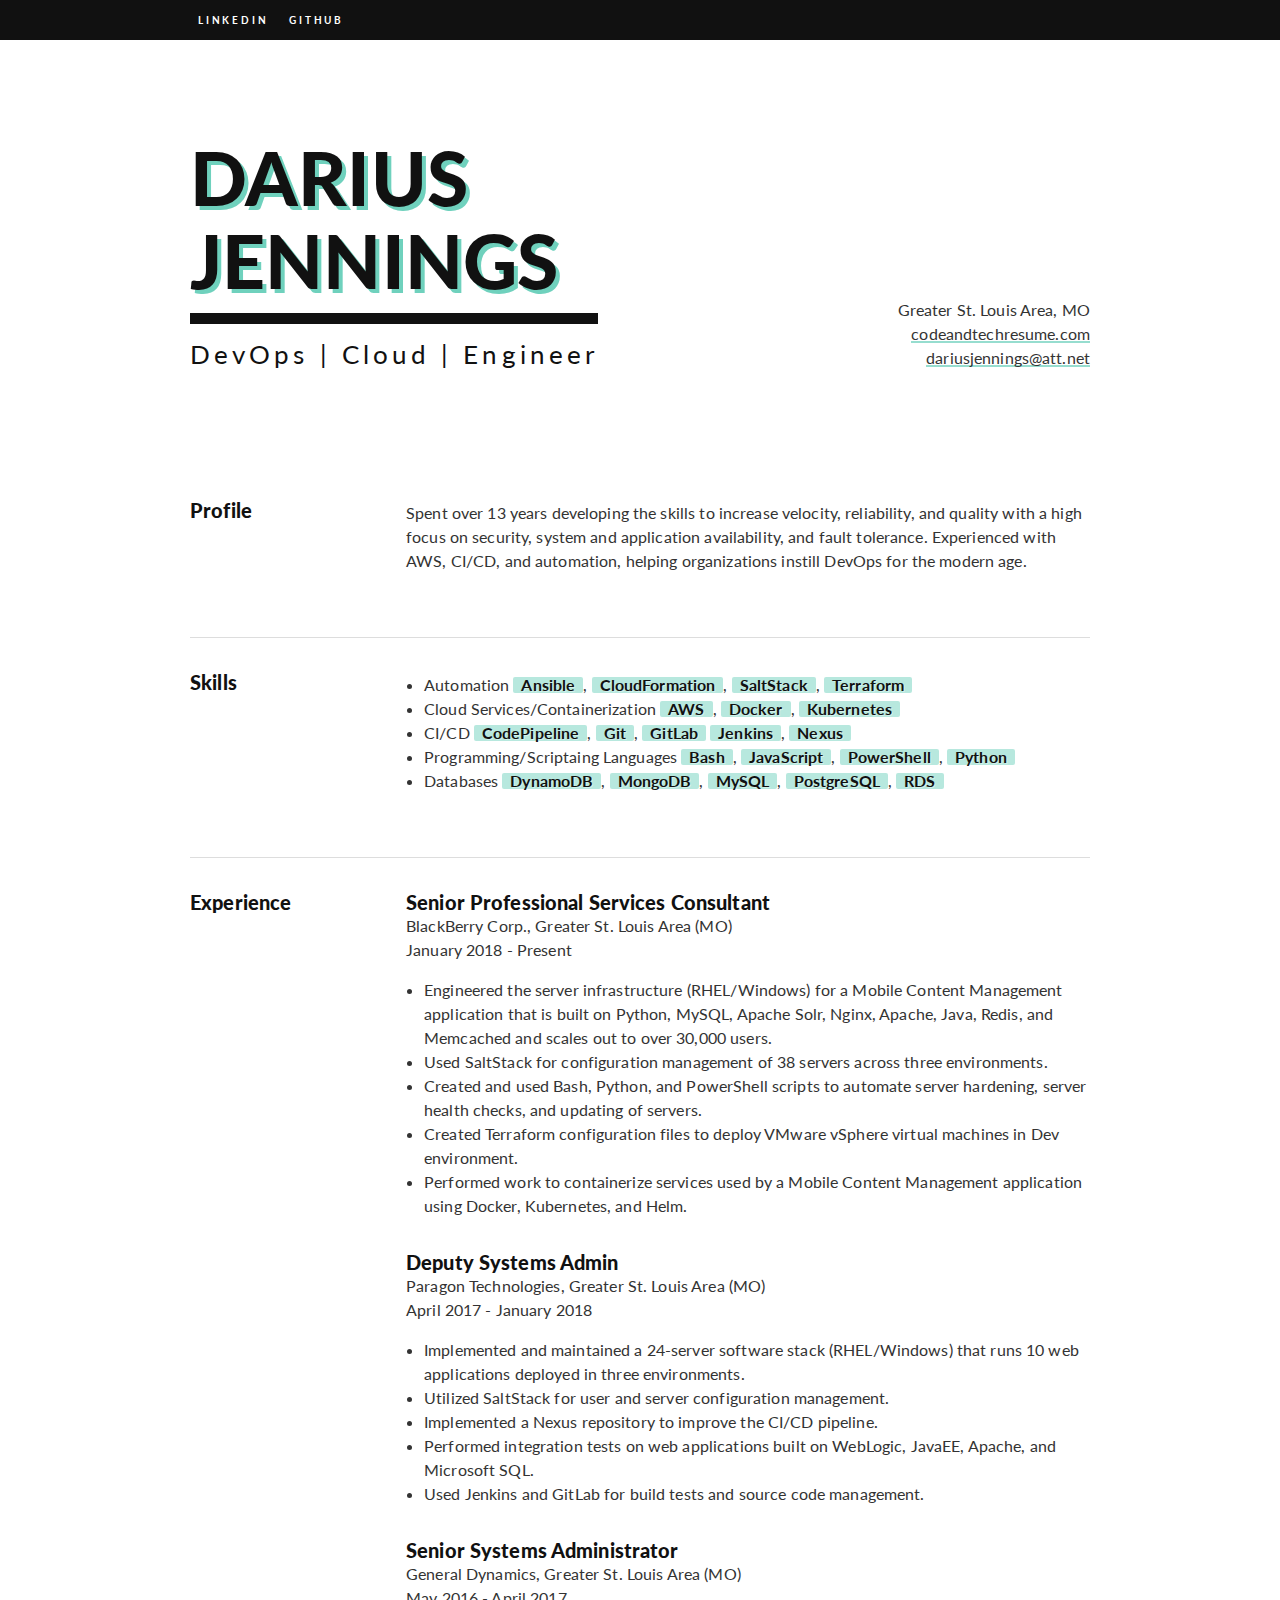
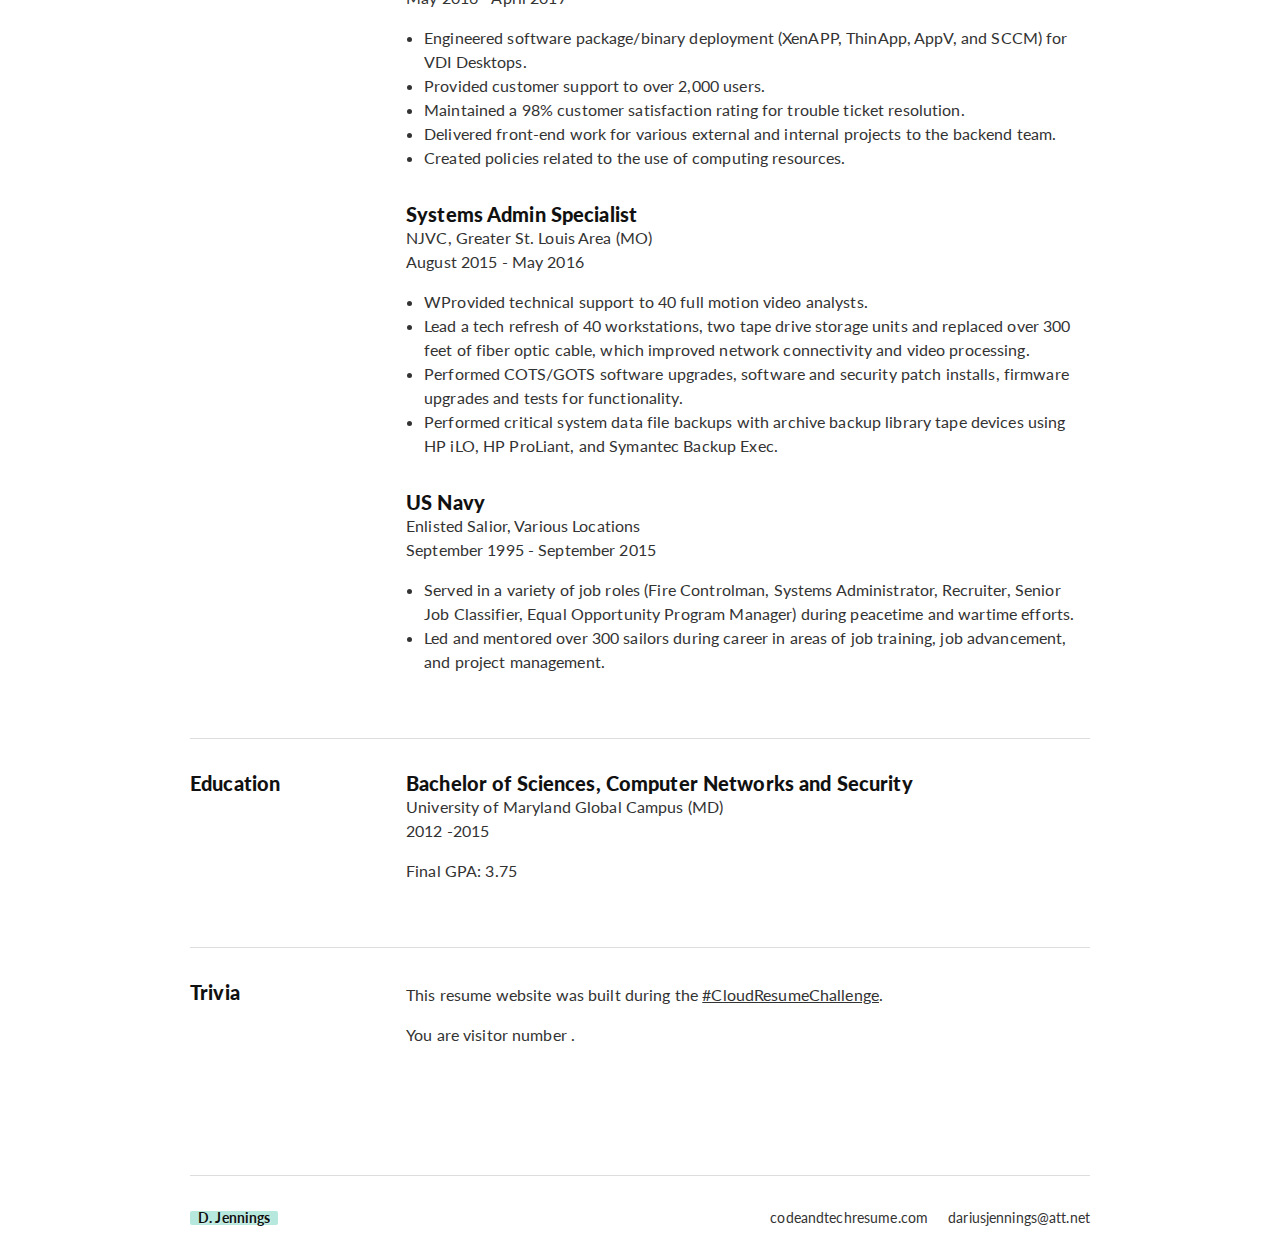
==== src/index.html @ c7059600 "Initial commit" ====
<!doctype html>
<html class="no-js" lang="en">

<head>
    <meta charset="utf-8">
    <meta http-equiv="x-ua-compatible" content="ie=edge">
    <title>Darius Jennings - Résumé</title>
    <meta name="description" content="">
    <meta name="viewport" content="width=device-width, initial-scale=1">
    <style>
        @import url(https://fonts.googleapis.com/css?family=Lato:400,700,900);

        .Navbar ul {
            list-style: none;
            padding-left: 0;
            margin: 0
        }

        html {
            font-size: 62.5%;
            box-sizing: border-box
        }

        *,
        *:before,
        *:after {
            box-sizing: inherit
        }

        body {
            margin: 0;
            background-color: #fff
        }

        img {
            max-width: 100%;
            height: auto
        }

        .u-cf:before,
        .u-cf:after {
            content: " ";
            display: table
        }

        .u-cf:after {
            clear: both
        }

        .u-hug {
            margin-top: 0 !important
        }

        .u-pullRight {
            float: right
        }

        .u-keyline {
            position: relative
        }

        .u-keyline:before {
            content: "";
            position: absolute;
            top: 0;
            left: 0;
            right: 0;
            border-top: 1px solid #ddd
        }

        .u-link {
            text-decoration: none;
            position: relative;
            display: inline-block
        }

        .u-link:before {
            content: "";
            position: absolute;
            z-index: -1;
            bottom: .2em;
            width: 100%;
            height: 2px;
            background-color: #96ddcf
        }

        .u-link:visited:before {
            background-color: #ddd
        }

        .u-link:hover:before {
            background-color: #fa8072
        }

        .u-shadow {
            text-shadow: 4px 4px 0 #6fd1bd;
            transition: text-shadow .2s ease-in-out
        }

        a:hover .u-shadow {
            text-shadow: -4px -4px 0 salmon
        }

        @media (max-width:767px) {
            .u-hidden\@sm-down {
                display: none !important
            }
        }

        @media (max-width:543px) {
            .u-hidden\@xs-down {
                display: none !important
            }
        }

        body {
            color: #333;
            font-size: 1.6rem;
            font-family: Lato, Helvetica, Arial, sans-serif;
            font-weight: normal;
            line-height: 1.5;
            letter-spacing: .008em;
            -webkit-font-smoothing: antialiased;
            -moz-osx-font-smoothing: grayscale
        }

        h1,
        h2,
        h3,
        h4,
        h5,
        h6 {
            color: #111;
            line-height: 1.2;
            font-weight: 900
        }

        h1,
        h2,
        h3,
        h4,
        h5,
        h6,
        ul,
        p {
            margin-top: 1.6rem;
            margin-bottom: 0
        }

        h3,
        .h3 {
            font-size: 2rem;
            margin-top: 3.2rem
        }

        a {
            color: #333
        }

        ul {
            padding-left: 1.8rem
        }

        .Title {
            font-size: 50px;
            font-size: 8vw;
            font-family: Lato, 'Open Sans', Helvetica, Arial;
            font-weight: 900;
            line-height: 1.1;
            margin-top: 0;
            margin-bottom: 0;
            text-transform: uppercase;
            display: inline-block
        }

        @media (max-width:525px) {
            .Title {
                font-size: 42px
            }
        }

        @media (min-width:937.5px) {
            .Title {
                font-size: 75px
            }
        }

        .Title-sub {
            font-size: .34em;
            letter-spacing: .16em;
            font-weight: 400;
            text-transform: none;
            display: block;
            margin-top: 1.2rem;
            padding-top: 1.6rem;
            border-top: .45em solid
        }

        .l-Wrapper {
            width: 80%;
            max-width: 90rem;
            margin-left: auto;
            margin-right: auto
        }

        @media (max-width:767px) {
            .l-Wrapper--reset\@sm-down {
                width: 100%
            }
        }

        .l-Header {
            margin-top: 6.4rem;
            margin-bottom: 3.2rem
        }

        .l-Header-col {
            margin-top: 3.2rem;
            margin-bottom: 3.2rem
        }

        @media (min-width:544px) {
            .l-Header {
                display: flex;
                justify-content: space-between;
                align-items: flex-end
            }

            .l-Header-col:last-child:not(:first-child) {
                text-align: right
            }
        }

        .l-Section {
            margin-top: 6.4rem
        }

        .l-Section+.l-Section {
            position: relative;
            border-top: 1px solid #ddd
        }

        .l-Section+.l-Section:before {
            content: "";
            font-size: 50px;
            font-size: 8vw;
            position: absolute;
            top: -.1rem;
            border-top: .153em solid;
            width: 4rem
        }

        @media (max-width:525px) {
            .l-Section+.l-Section:before {
                font-size: 42px
            }
        }

        @media (min-width:937.5px) {
            .l-Section+.l-Section:before {
                font-size: 75px
            }
        }

        .l-Section-title,
        .l-Section-content {
            margin-top: 3.2rem
        }

        .l-Section-content>:first-child,
        .l-Section-content>:first-child>h3 {
            margin-top: 0
        }

        .l-Section-content>p:first-child,
        .l-Section-content>ul:first-child {
            margin-top: .3rem
        }

        .l-Section-group {
            display: inline
        }

        @media (min-width:768px) {
            .l-Section {
                display: flex
            }

            .l-Section:before {
                display: none
            }

            .l-Section-title {
                flex: 0 0 24%
            }
        }

        .l-Footer {
            font-size: 1.4rem;
            display: flex;
            flex-wrap: wrap;
            justify-content: space-between;
            margin: 12.8rem -.8rem 3.2rem;
            padding-top: 3.2rem
        }

        .l-Footer a {
            text-decoration: none;
            display: inline-block
        }

        .l-Footer a:not(:last-child) {
            margin-right: 1.6rem
        }

        .l-Footer a:hover {
            color: #111
        }

        .l-Footer-col {
            padding-left: .8rem;
            padding-right: .8rem
        }

        .Navbar {
            color: #fff;
            font-size: 1rem;
            font-weight: bold;
            line-height: 4rem;
            letter-spacing: .28rem;
            text-transform: uppercase;
            width: 100%;
            background-color: #111
        }

        .Navbar a:not(.Navbar-toggle) {
            color: inherit;
            text-decoration: none
        }

        .Navbar li {
            display: inline-block
        }

        .Navbar a {
            display: block;
            padding: 0 .8rem
        }

        a.Navbar-btn {
            padding-left: 2rem;
            padding-right: 2rem;
            background: #6fd1bd
        }

        a.Navbar-btn:hover {
            background: #fa8072
        }

        @media (max-width:767px) {
            .Navbar {
                text-align: right
            }

            .Navbar ul:not(:first-child) {
                display: inline-block;
                padding-right: 1.6rem !important
            }
        }

        .Tag {
            color: #111;
            text-shadow: 1px 1px 0 rgba(255, 255, 255, .4);
            font-weight: 700;
            line-height: 1;
            position: relative;
            display: inline-block;
            padding-left: .8rem;
            padding-right: .8rem
        }

        .Tag:before {
            content: "";
            position: absolute;
            z-index: -1;
            top: 0;
            left: 0;
            right: 0;
            height: 1em;
            bottom: 0;
            margin: auto;
            border-radius: .2rem;
            background-color: rgba(111, 209, 189, .5);
            transition: all .8s .4s ease-in-out
        }

        .Tag:hover:before {
            transform: scale(1.05, 2.4);
            background-color: #6fd1bd;
            transition-delay: 0s;
            transition-duration: .2s
        }

        @media print {
            html {
                font-size: 50%
            }

            .l-Wrapper {
                width: 100%;
                max-width: none
            }

            .Navbar,
            .u-hidden\@print {
                display: none
            }

            .l-Header,
            .l-Header-col {
                margin-top: 0
            }

            .l-Footer,
            .l-Section {
                margin-top: 3.2rem
            }

            h3,
            .h3,
            .l-Section-title,
            .l-Section-content {
                margin-top: 1.8rem
            }

            .Title {
                font-size: 4.5rem
            }

            .l-Header {
                display: flex;
                justify-content: space-between;
                align-items: flex-end
            }

            .l-Header-col:last-child:not(:first-child) {
                text-align: right
            }

            .l-Section {
                position: relative;
                padding-top: 5px;
                border-top: 1px solid #ddd
            }

            .l-Section:before {
                display: none
            }

            .l-Section:after {
                content: "";
                position: absolute;
                top: -1px;
                left: 0;
                border-top: 5px solid;
                width: 4rem
            }

            .l-Section-group {
                display: block;
                page-break-inside: avoid
            }

            .Tag {
                font-weight: 900;
                display: inline;
                padding-left: 0;
                padding-right: 0
            }

            *,
            *:before,
            *:after,
            p:first-letter,
            div:first-letter,
            blockquote:first-letter,
            li:first-letter,
            p:first-line,
            div:first-line,
            blockquote:first-line,
            li:first-line {
                background: transparent !important;
                color: #000 !important;
                box-shadow: none !important;
                text-shadow: none !important
            }

            a,
            a:visited {
                text-decoration: underline
            }

            p,
            h2,
            h3,
            li {
                orphans: 3;
                widows: 3
            }

            h2,
            h3 {
                page-break-after: avoid
            }
            
        }

        @page {
            margin: 2.2cm 2.2cm 1.8cm
        }
    </style>
</head>

<body>

    <nav class="Navbar">
        <div class="l-Wrapper l-Wrapper--reset@sm-down">
            <ul class="u-pullRight u-hidden@xs-down">
            </ul>
            <ul>
                <li>
                    <a href="https://www.linkedin.com/in/dariusjennings/">LinkedIn</a>
                </li>
                <li>
                    <a href="https://github.com/DariusJennings">GitHub</a>
                </li>
            </ul>
        </div>
    </nav>

    <article class="l-Wrapper">

        <div class="l-Header">
            <div class="l-Header-col">
                <a href="http://codeandtechresume.com">
                    <h1 class="Title">
                        <span class="u-shadow">
                            Darius 
                            <br> Jennings
                        </span>
                        <span class="Title-sub">DevOps | Cloud | Engineer</span>
                    </h1>
                </a>
            </div>
            <div class="l-Header-col Contact">
                <div>Greater St. Louis Area, MO</div>
                <div>
                    <a class="u-link" href="https://codeandtechresume.com/">codeandtechresume.com</a>
                </div>
                <div>
                    <a class="u-link" href="mailto:dariusjennings@att.net">dariusjennings@att.net</a>
                </div>
            </div>
        </div>

        <section class="l-Section">
            <h2 class="l-Section-title h3 u-hidden@sm-down">Profile</h2>
            <div class="l-Section-content">
                <p>Spent over 13 years developing the skills to increase velocity, reliability, and quality 
                   with a high focus on security, system and application availability, and fault tolerance. 
                   Experienced with AWS, CI/CD, and automation, helping organizations instill DevOps for the modern age.</p>
            </div>
        </section>

        <section class="l-Section">
            <h2 class="l-Section-title h3">Skills</h2>
            <div class="l-Section-content">
                <ul>
                    <li>Automation
                        <strong class="Tag">Ansible</strong>,
                        <strong class="Tag">CloudFormation</strong>,
                        <strong class="Tag">SaltStack</strong>,
                        <strong class="Tag">Terraform</strong>
                      
                    </li>
                    <li>Cloud Services/Containerization
                        <strong class="Tag">AWS</strong>,
                        <strong class="Tag">Docker</strong>,
                        <strong class="Tag">Kubernetes</strong>
                    </li>
                    <li>CI/CD 
                        <strong class="Tag">CodePipeline</strong>,
                        <strong class="Tag">Git</strong>,
                        <strong class="Tag">GitLab</strong>
                        <strong class="Tag">Jenkins</strong>,
                        <strong class="Tag">Nexus</strong>
                    </li>
                    <li>Programming/Scriptaing Languages
                        <strong class="Tag">Bash</strong>, 
                        <strong class="Tag">JavaScript</strong>, 
                        <strong class="Tag">PowerShell</strong>,
                        <strong class="Tag">Python</strong>
                    </li>
                    <li>Databases
                        <strong class="Tag">DynamoDB</strong>,
                        <strong class="Tag">MongoDB</strong>,
                        <strong class="Tag">MySQL</strong>,
                        <strong class="Tag">PostgreSQL</strong>,
                        <strong class="Tag">RDS</strong>
                    </li>
                </ul>
            </div>
        </section>

        <section class="l-Section">
            <h2 class="l-Section-title h3">Experience</h2>
            <div class="l-Section-content">
                <div class="l-Section-group">
                    <h3>Senior Professional Services Consultant</h3>
                    <a>BlackBerry Corp., Greater St. Louis Area</a> (MO)
                    <br> January 2018 - Present
                    <ul>
                        <li>Engineered the server infrastructure (RHEL/Windows) for a Mobile Content Management 
                            application that is built on Python, MySQL, Apache Solr, Nginx, Apache, Java, Redis, and 
                            Memcached and scales out to over 30,000 users.</li>
                        <li>Used SaltStack for configuration management of 38 servers across three environments.</li>
                        <li>Created and used Bash, Python, and PowerShell scripts to automate server hardening, server 
                            health checks, and updating of servers.</li>
                        <li>Created Terraform configuration files to deploy VMware vSphere virtual machines in Dev environment.</li>
                        <li>Performed work to containerize services used by a Mobile Content Management application 
                            using Docker, Kubernetes, and Helm.</li>
                    </ul>
                </div>

                <div class="l-Section-group">
                    <h3>Deputy Systems Admin</h3>
                    <a>Paragon Technologies, Greater St. Louis Area</a> (MO)
                    <br> April 2017 - January 2018
                    <ul>
                        <li>Implemented and maintained a 24-server software stack (RHEL/Windows) that runs 10 web 
                            applications deployed in three environments.</li>
                        <li>Utilized SaltStack for user and server configuration management.</li>
                        <li>Implemented a Nexus repository to improve the CI/CD pipeline.</li>
                        <li>Performed integration tests on web applications built on WebLogic, JavaEE, Apache, and Microsoft SQL.</li>
                        <li>Used Jenkins and GitLab for build tests and source code management.</li>
                    </ul>
                </div>

                <div class="l-Section-group">
                    <h3>Senior Systems Administrator</h3>
                    <a>General Dynamics, Greater St. Louis Area</a> (MO)
                    <br> May 2016 - April 2017
                    <ul>
                        <li>Engineered software package/binary deployment (XenAPP, ThinApp, AppV, and SCCM) for 
                            VDI Desktops.</li>
                        <li>Provided customer support to over 2,000 users.</li>
                        <li>Maintained a 98% customer satisfaction rating for trouble ticket resolution.</li>
                        <li>Delivered front-end work for various external and internal projects to the backend team.</li>
                        <li>Created policies related to the use of computing resources.</li>
                    </ul>
                </div>

                <div class="l-Section-group">
                    <h3>Systems Admin Specialist</h3>
                    <a>NJVC, Greater St. Louis Area</a> (MO)
                    <br> August 2015 - May 2016
                    <ul>
                        <li>WProvided technical support to 40 full motion video analysts.</li>
                        <li>Lead a tech refresh of 40 workstations, two tape drive storage units and replaced over 300
                            feet of fiber optic cable, which improved network connectivity and video processing.</li>
                        <li>Performed COTS/GOTS software upgrades, software and security patch installs, firmware 
                            upgrades and tests for functionality.</li>
                        <li>Performed critical system data file backups with archive backup library tape devices using 
                            HP iLO, HP ProLiant, and Symantec Backup Exec.</li>
                    </ul>
                </div>

                <div class="l-Section-group">
                    <h3>US Navy</h3>
                    <a>Enlisted Salior, Various Locations</a>
                    <br> September 1995 - September 2015
                    <ul>
                        <li>Served in a variety of job roles (Fire Controlman, Systems Administrator, Recruiter, Senior Job 
                            Classifier, Equal Opportunity Program Manager) during peacetime and wartime efforts.</li>
                        <li>Led and mentored over 300 sailors during career in areas of job training, job advancement, and 
                            project management.</li>
                    </ul>
                </div>
            </div>
        </section>

        <section class="l-Section">
            <h2 class="l-Section-title h3">Education</h2>
            <div class="l-Section-content">
                <h3>Bachelor of Sciences, Computer Networks and Security</h3>
                <a>University of Maryland Global Campus</a> (MD)
                <br> 2012 -2015
                <p>Final GPA: 3.75</p>
            </div>
        </section>

        <section class="l-Section">
            <h2 class="l-Section-title h3">Trivia</h2>
            <div class="l-Section-content">
                <p>This resume website was built during the <a href="https://dev.to/forrestbrazeal/the-cloud-resume-challenge-503g">#CloudResumeChallenge</a>.</p>
                <!-- <p>Here is a <a href="https://dev.to/ndrestone/the-cloud-resume-challenge-a-case-for-the-aws-cdk-147c">blog post</a> about it.</p> -->
                <p>You are visitor number <a id="count"></a>.</p>
            </div>
        </section>

    </article>

    <div class="l-Wrapper u-keyline">
        <div class="l-Footer">
            <div class="l-Footer-col">
                <strong class="Tag">D. Jennings</strong>
            </div>
            <div class="l-Footer-col Contact">
                <a href="https://codeandtechresume.com">codeandtechresume.com</a>
                <a href="mailto:dariusjennings@.att.net">dariusjennings@att.net</a>
            </div>
        </div>
    </div>
    
    <script src="page_counter.js"></script>

</body>

</html>
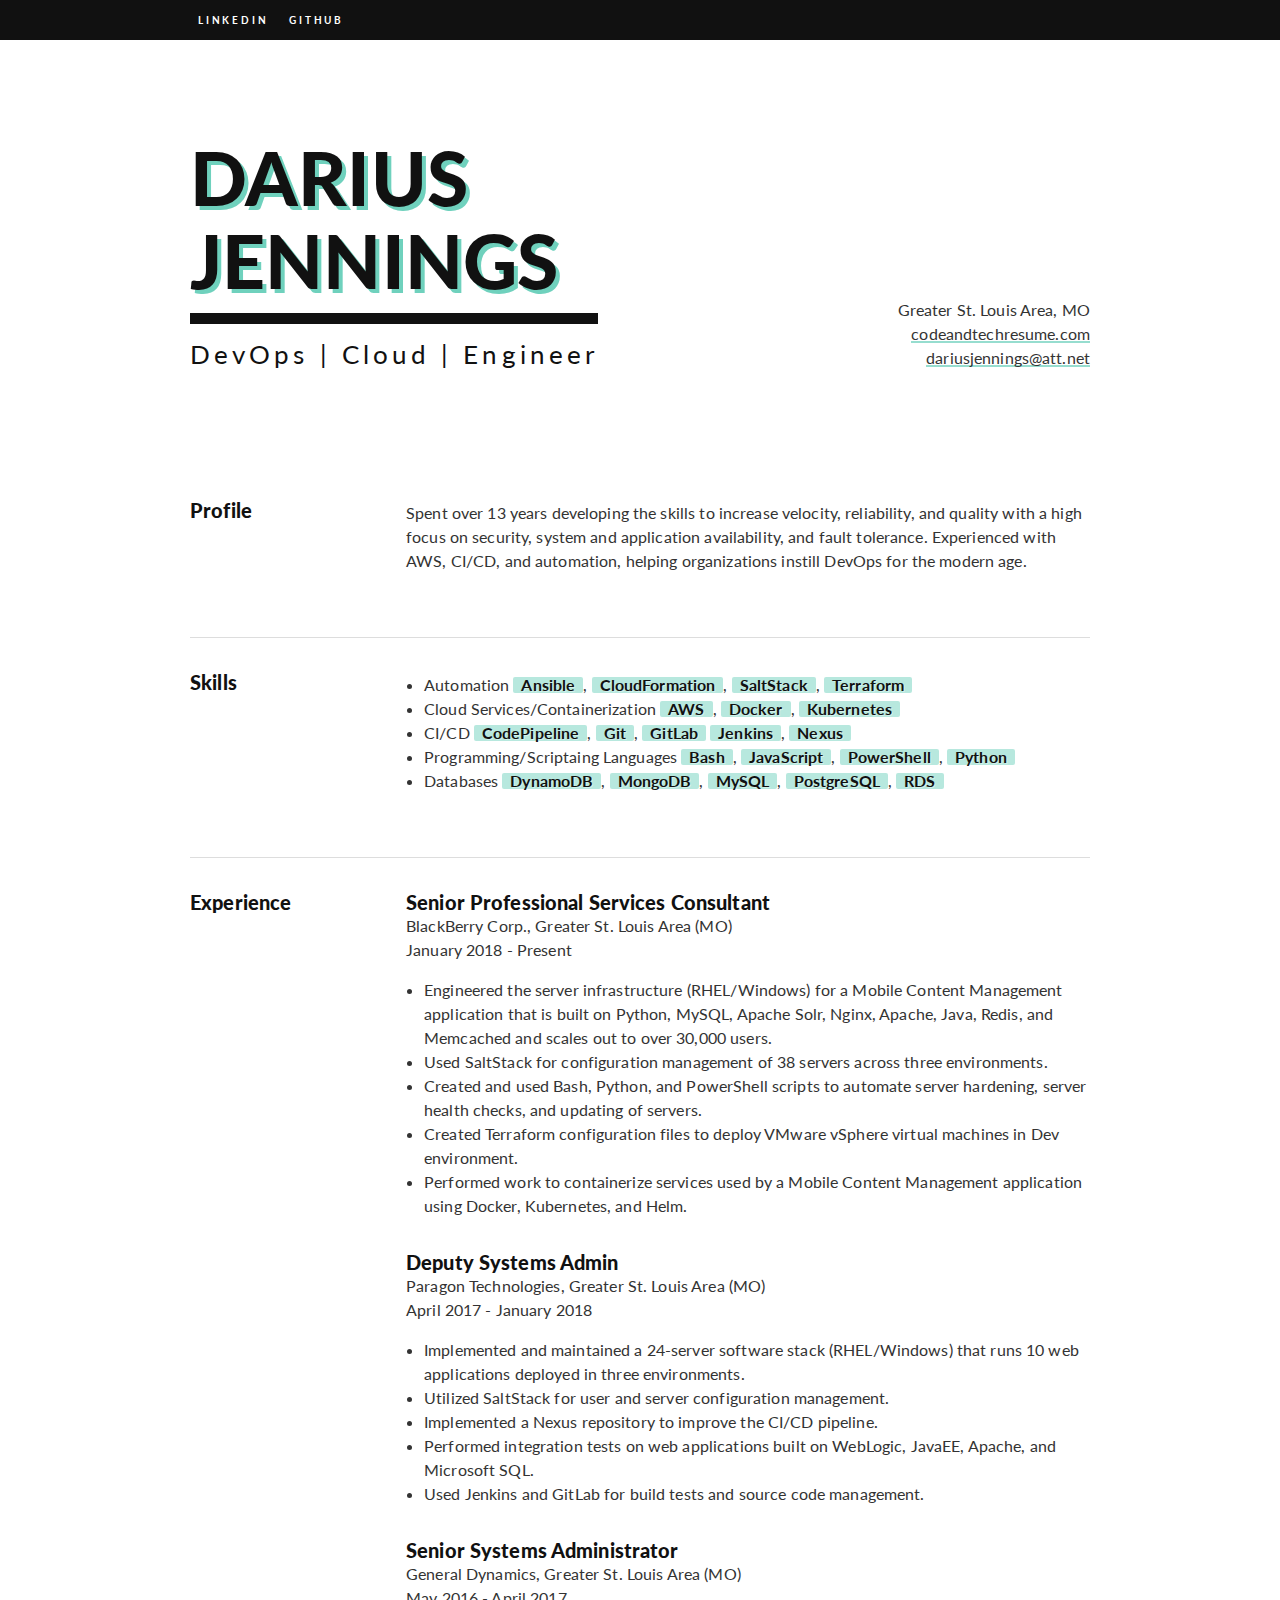
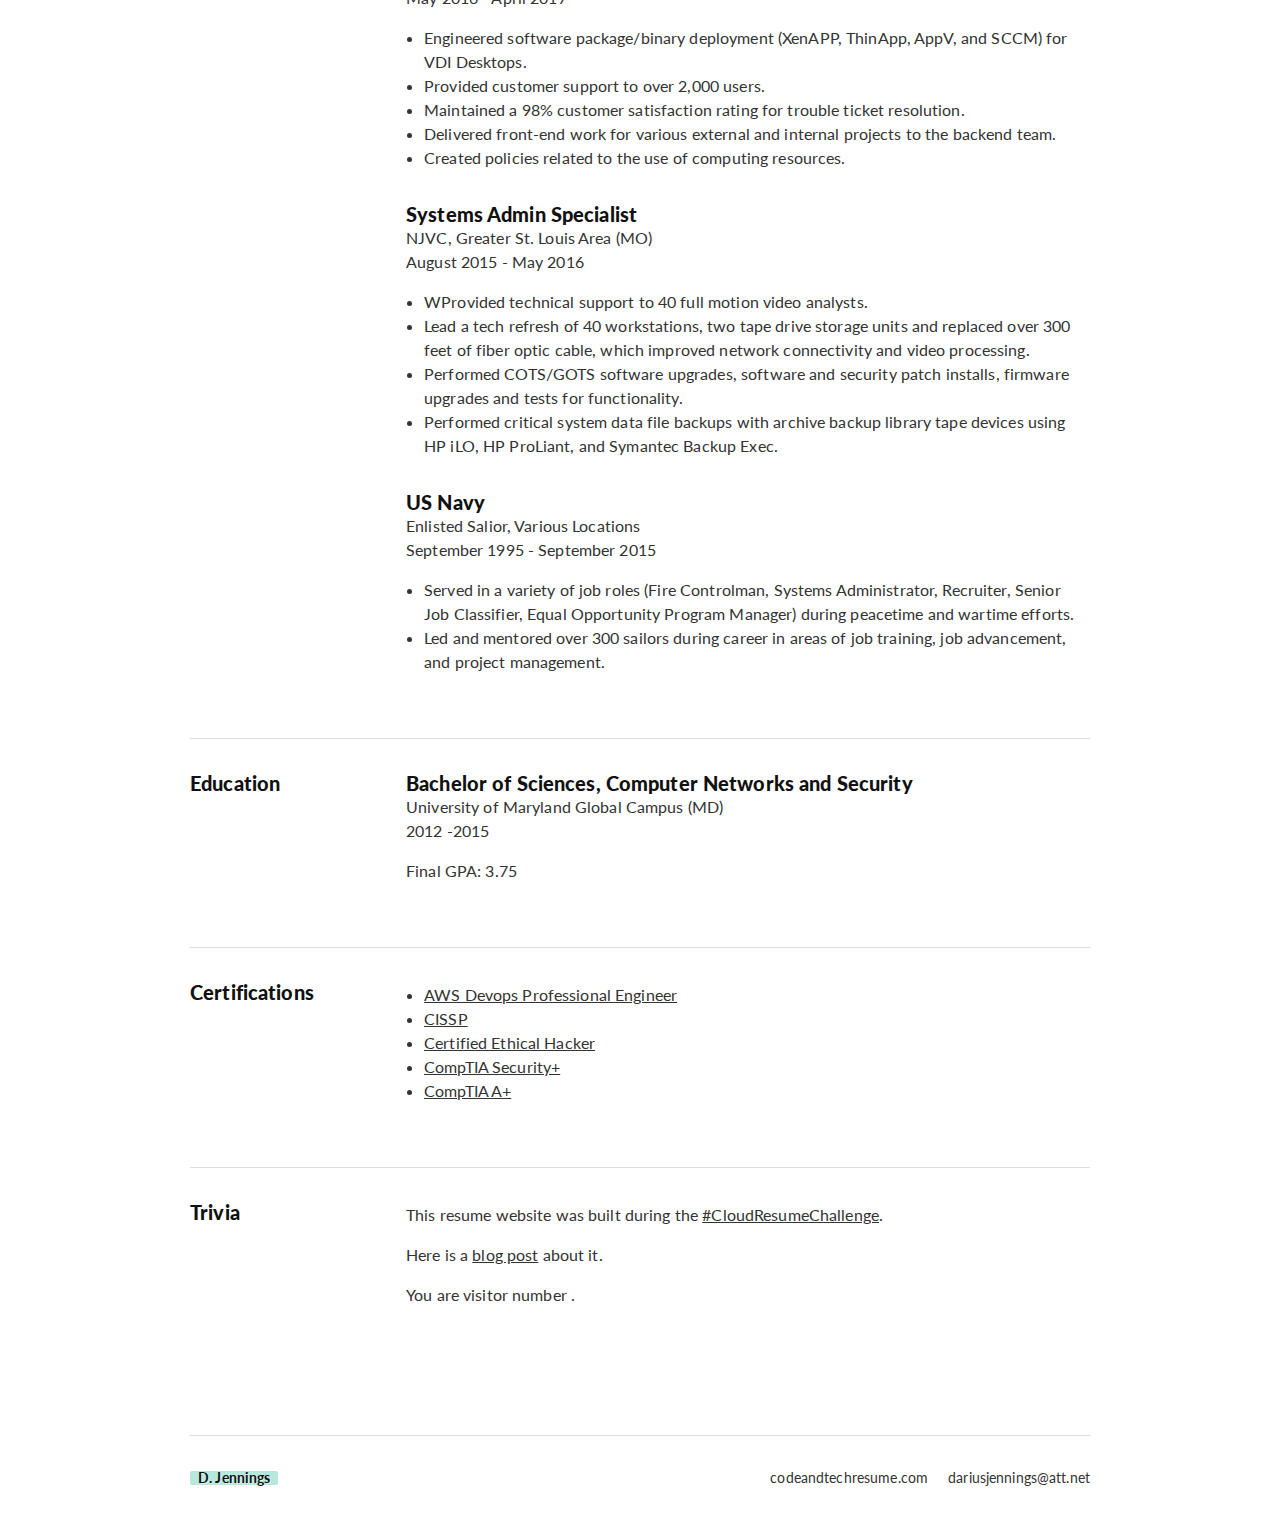
==== commit 7fe35b35: "updated index.html" ====
--- a/src/index.html
+++ b/src/index.html
@@ -700,10 +700,25 @@
         </section>
 
         <section class="l-Section">
+            <h2 class="l-Section-title h3">Certifications</h2>
+            <div class="l-Section-content">
+                <ul>
+                    <li><a href="https://www.youracclaim.com/badges/5cd5fd33-b843-4a38-aaf7-f9cfd1299194/public_url">AWS Devops Professional Engineer</a></li>
+                    <li><a href="https://www.youracclaim.com/badges/21debee7-88a5-42c3-8f2a-27c62d5a4490/public_url">CISSP</a></li>
+                    <li><a href="https://aspen.eccouncil.org/VerifyBadge?">Certified Ethical Hacker</a></li>
+                    <li><a href="https://www.youracclaim.com/badges/627b6ced-b56d-441f-bb2e-456a8c133f02/public_url">CompTIA Security+</a></li>
+                    <li><a href="https://www.youracclaim.com/badges/c1e58470-3eec-4bae-8d73-bbe3e051280a/public_url">CompTIA A+</a></li>
+                </ul>
+                <div data-iframe-width="150" data-iframe-height="270" data-share-badge-id="5cd5fd33-b843-4a38-aaf7-f9cfd1299194" data-share-badge-host="https://www.youracclaim.com"></div>
+                    <script type="text/javascript" async src="//cdn.youracclaim.com/assets/utilities/embed.js"></script>    
+            </div>
+        </section>
+
+        <section class="l-Section">
             <h2 class="l-Section-title h3">Trivia</h2>
             <div class="l-Section-content">
                 <p>This resume website was built during the <a href="https://dev.to/forrestbrazeal/the-cloud-resume-challenge-503g">#CloudResumeChallenge</a>.</p>
-                <!-- <p>Here is a <a href="https://dev.to/ndrestone/the-cloud-resume-challenge-a-case-for-the-aws-cdk-147c">blog post</a> about it.</p> -->
+                <p>Here is a <a href="https://dev.to/dariusjennings/how-to-power-your-resume-using-aws-17j1">blog post</a> about it.</p>
                 <p>You are visitor number <a id="count"></a>.</p>
             </div>
         </section>
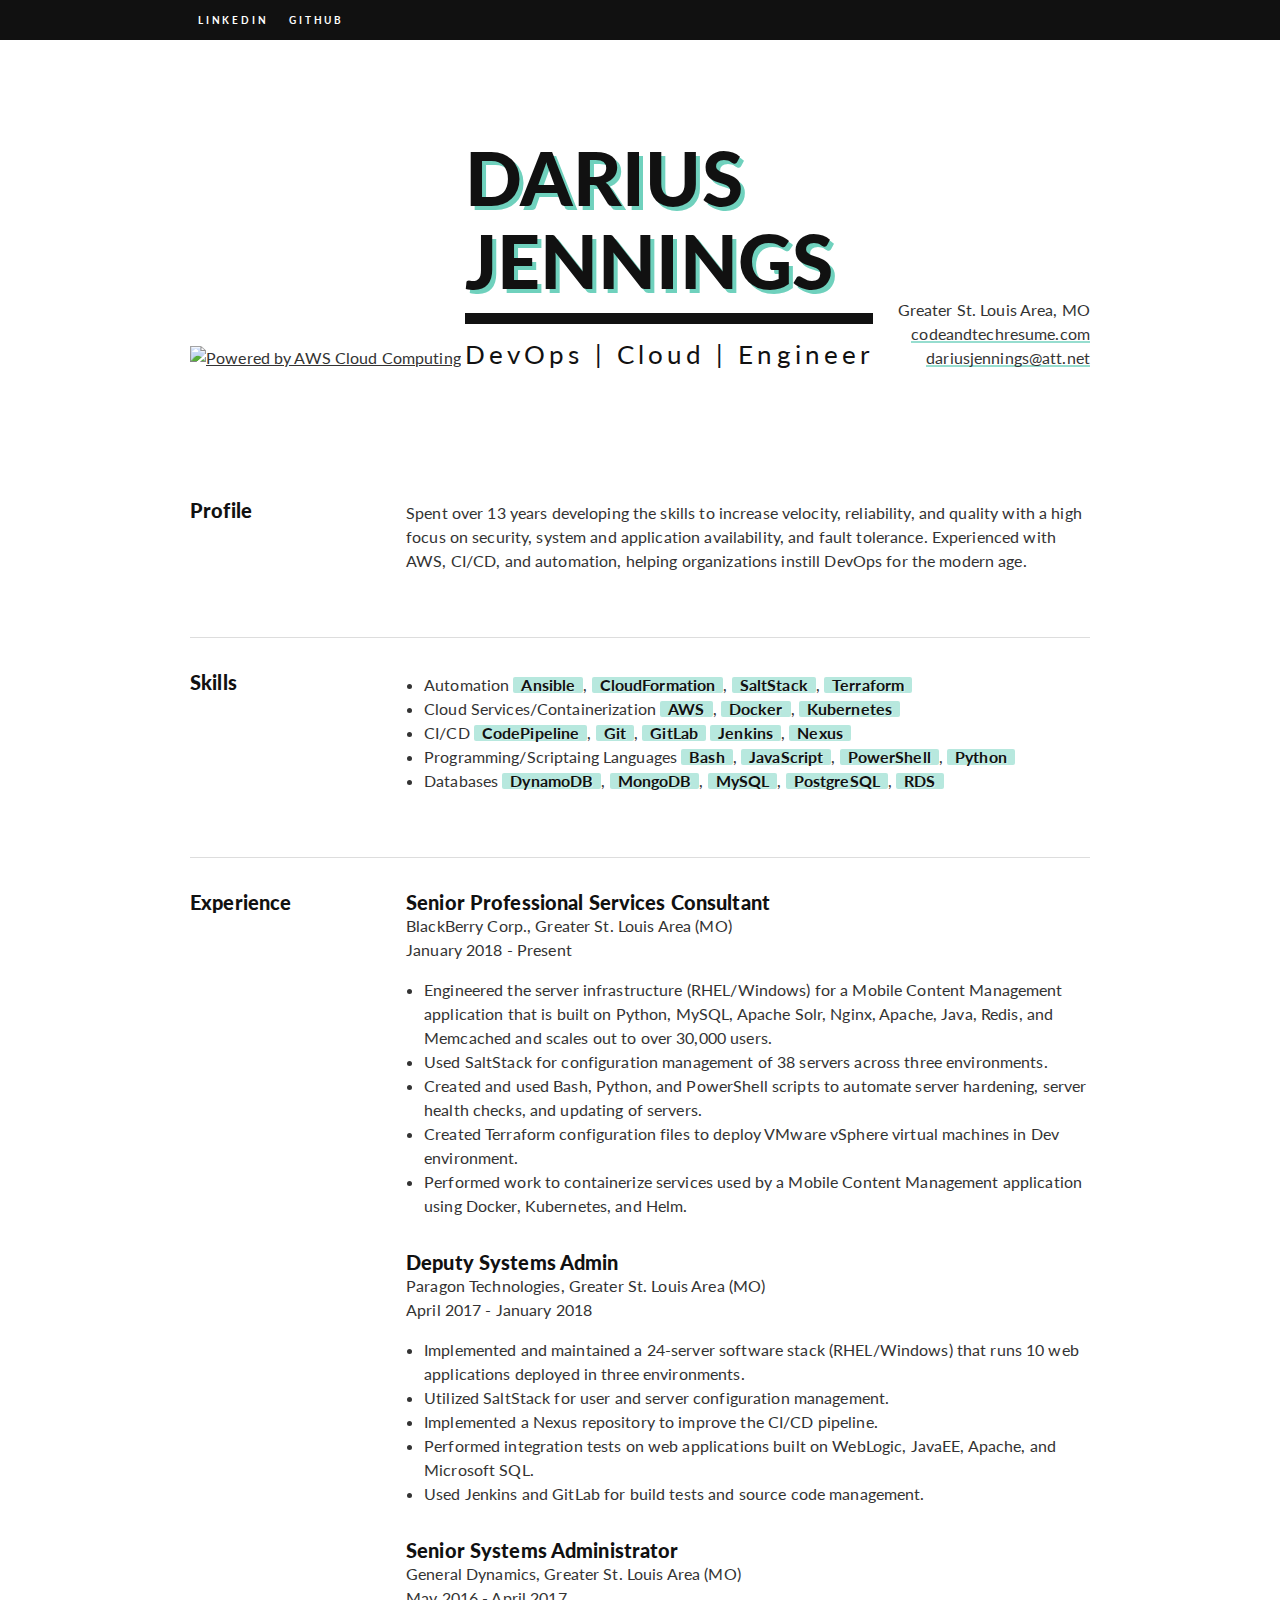
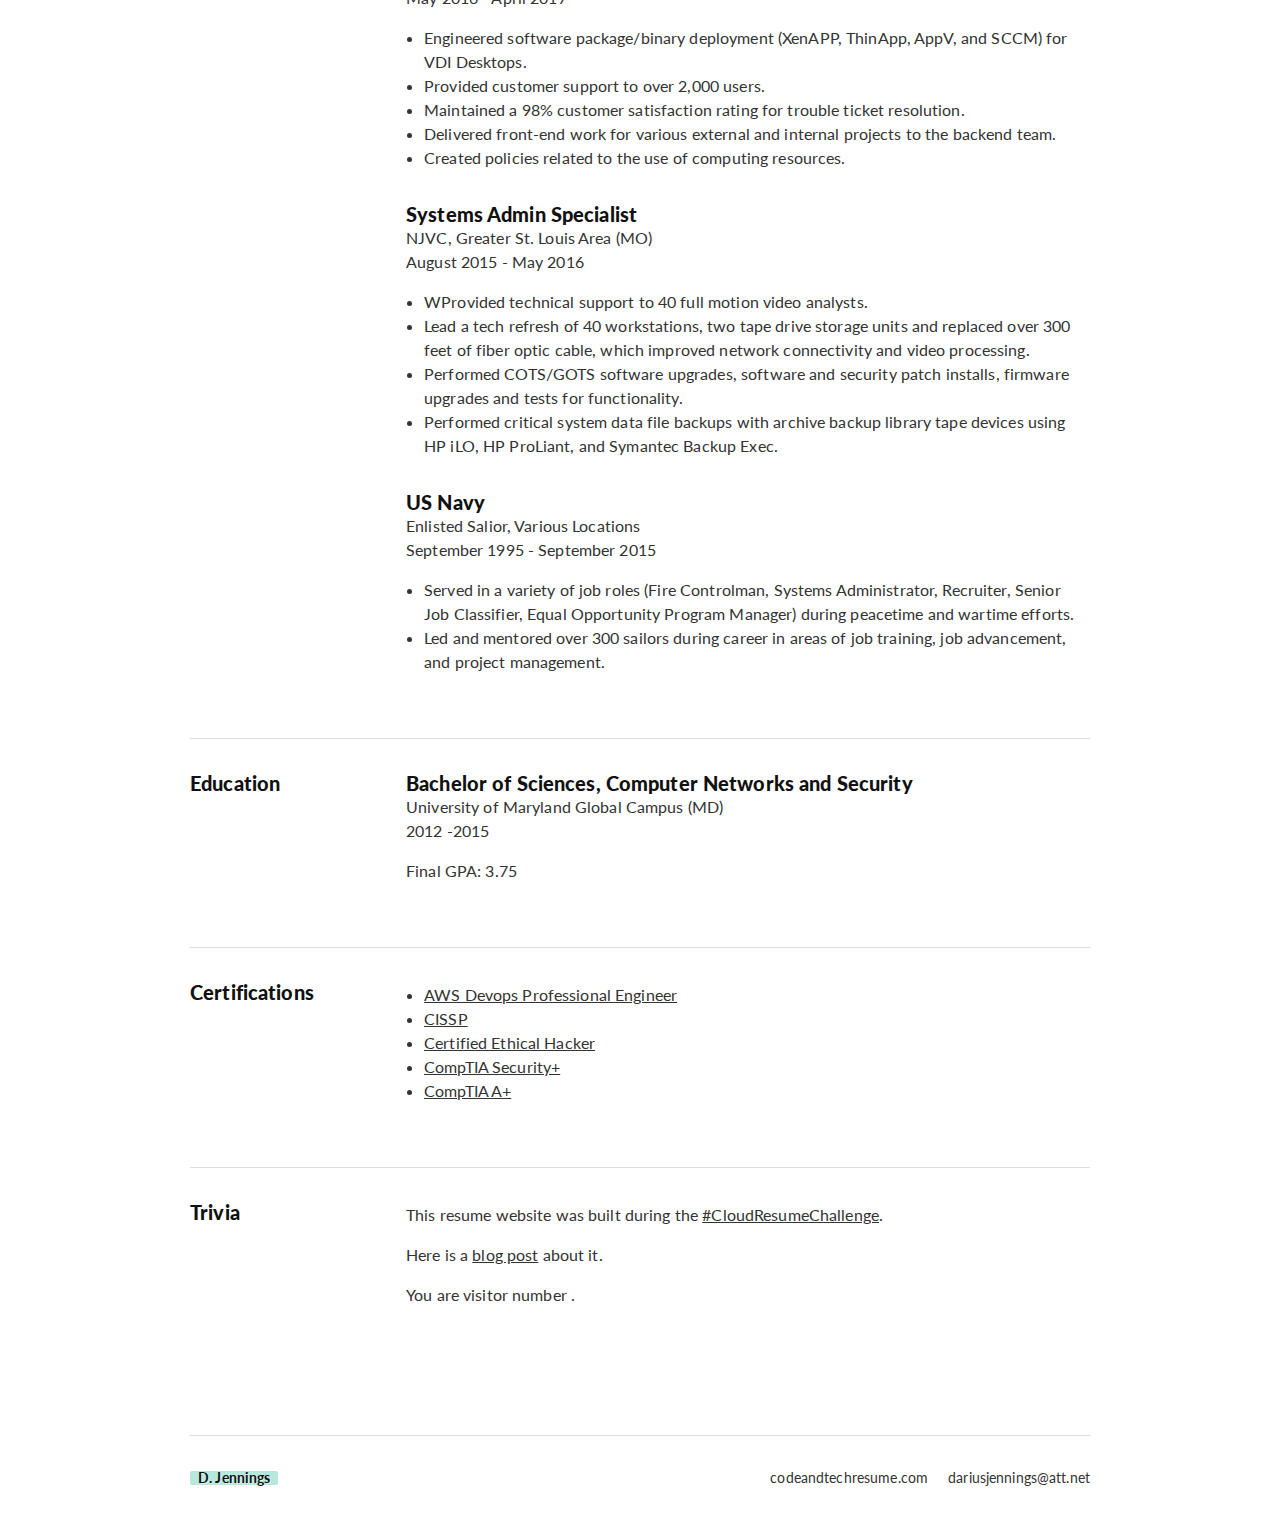
==== commit 4807c3fc: "updated the html" ====
--- a/src/index.html
+++ b/src/index.html
@@ -542,7 +542,7 @@
 
         <div class="l-Header">
             <div class="l-Header-col">
-                <a href="http://codeandtechresume.com">
+                <a href="https://aws.amazon.com/what-is-cloud-computing"><img src="https://d0.awsstatic.com/logos/powered-by-aws.png" alt="Powered by AWS Cloud Computing"></a>
                     <h1 class="Title">
                         <span class="u-shadow">
                             Darius 
@@ -705,12 +705,10 @@
                 <ul>
                     <li><a href="https://www.youracclaim.com/badges/5cd5fd33-b843-4a38-aaf7-f9cfd1299194/public_url">AWS Devops Professional Engineer</a></li>
                     <li><a href="https://www.youracclaim.com/badges/21debee7-88a5-42c3-8f2a-27c62d5a4490/public_url">CISSP</a></li>
-                    <li><a href="https://aspen.eccouncil.org/VerifyBadge?">Certified Ethical Hacker</a></li>
+                    <li><a href=" https://aspen.eccouncil.org/VerifyBadge?type=certification&a=9R+DgoW3eTOeXYrgRDpChSxYUbyGQRb4XWKcUPU4q48=">Certified Ethical Hacker</a></li>
                     <li><a href="https://www.youracclaim.com/badges/627b6ced-b56d-441f-bb2e-456a8c133f02/public_url">CompTIA Security+</a></li>
                     <li><a href="https://www.youracclaim.com/badges/c1e58470-3eec-4bae-8d73-bbe3e051280a/public_url">CompTIA A+</a></li>
                 </ul>
-                <div data-iframe-width="150" data-iframe-height="270" data-share-badge-id="5cd5fd33-b843-4a38-aaf7-f9cfd1299194" data-share-badge-host="https://www.youracclaim.com"></div>
-                    <script type="text/javascript" async src="//cdn.youracclaim.com/assets/utilities/embed.js"></script>    
             </div>
         </section>
 
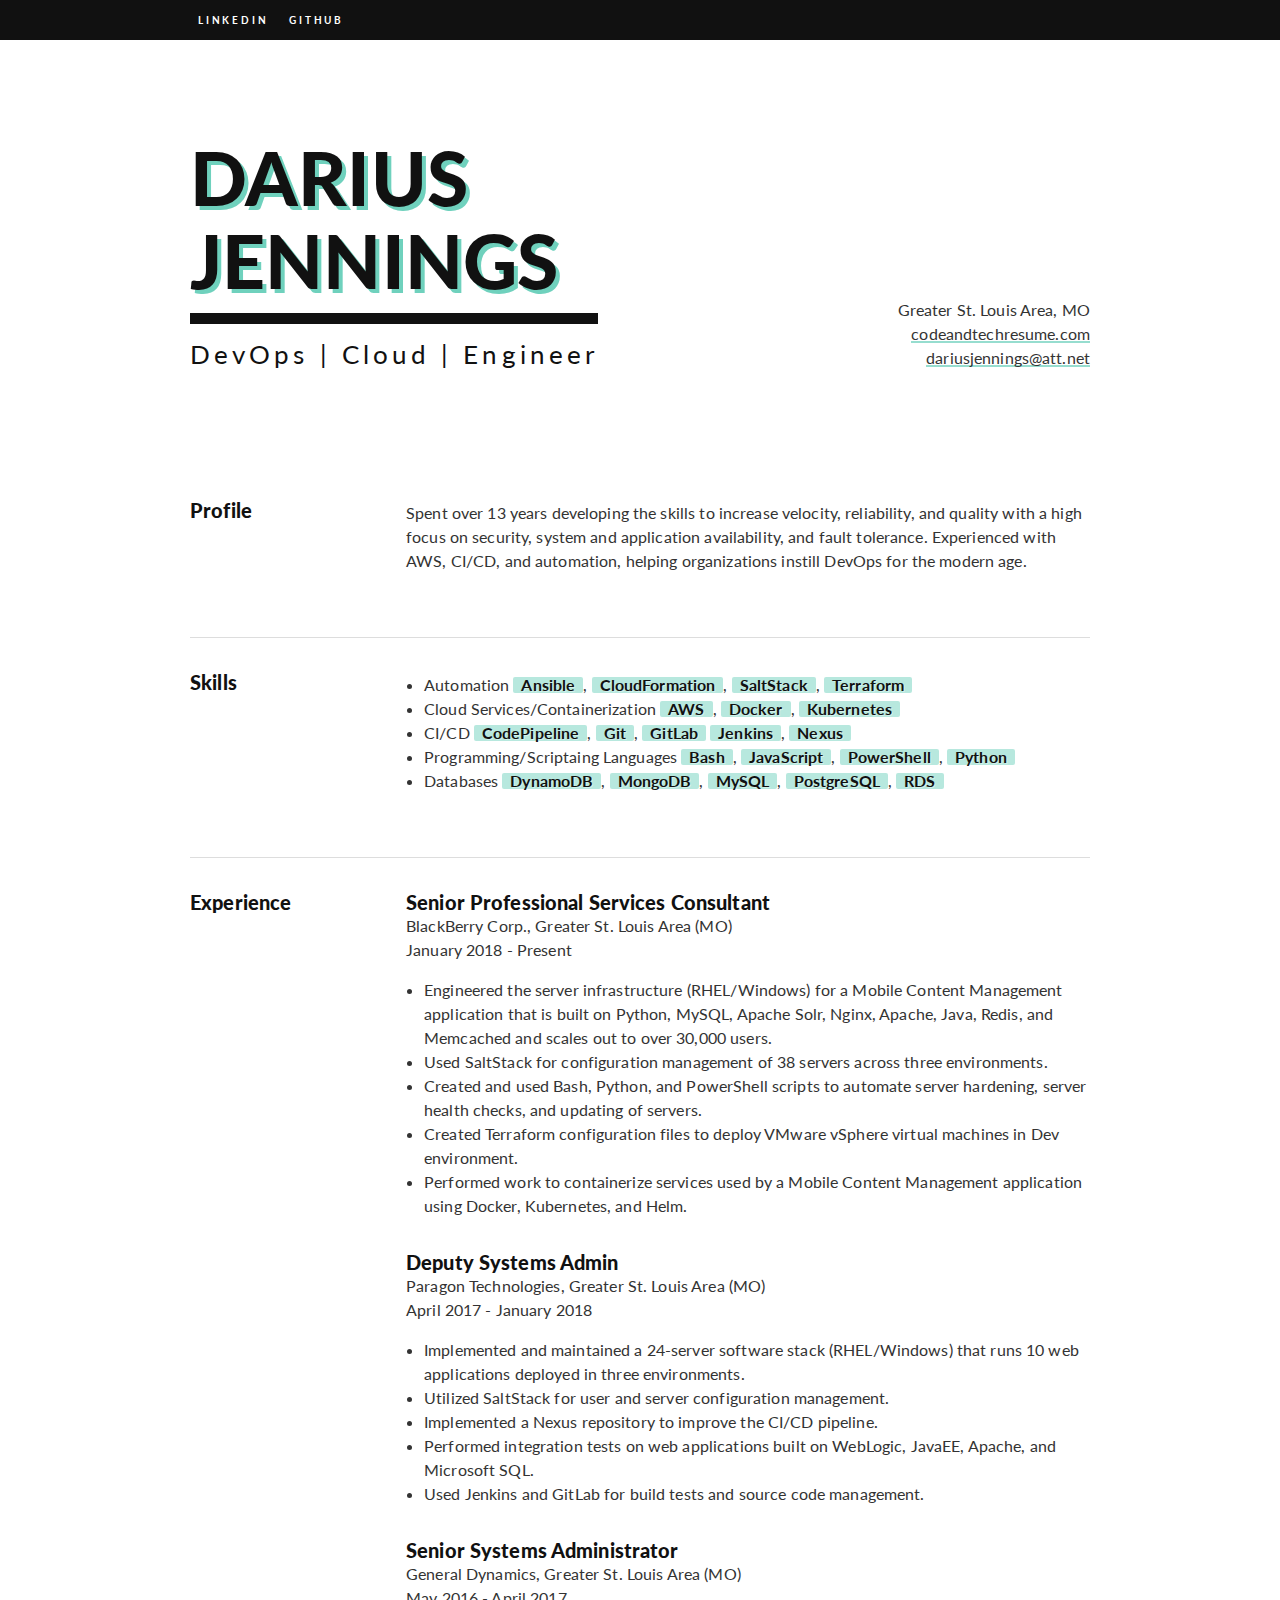
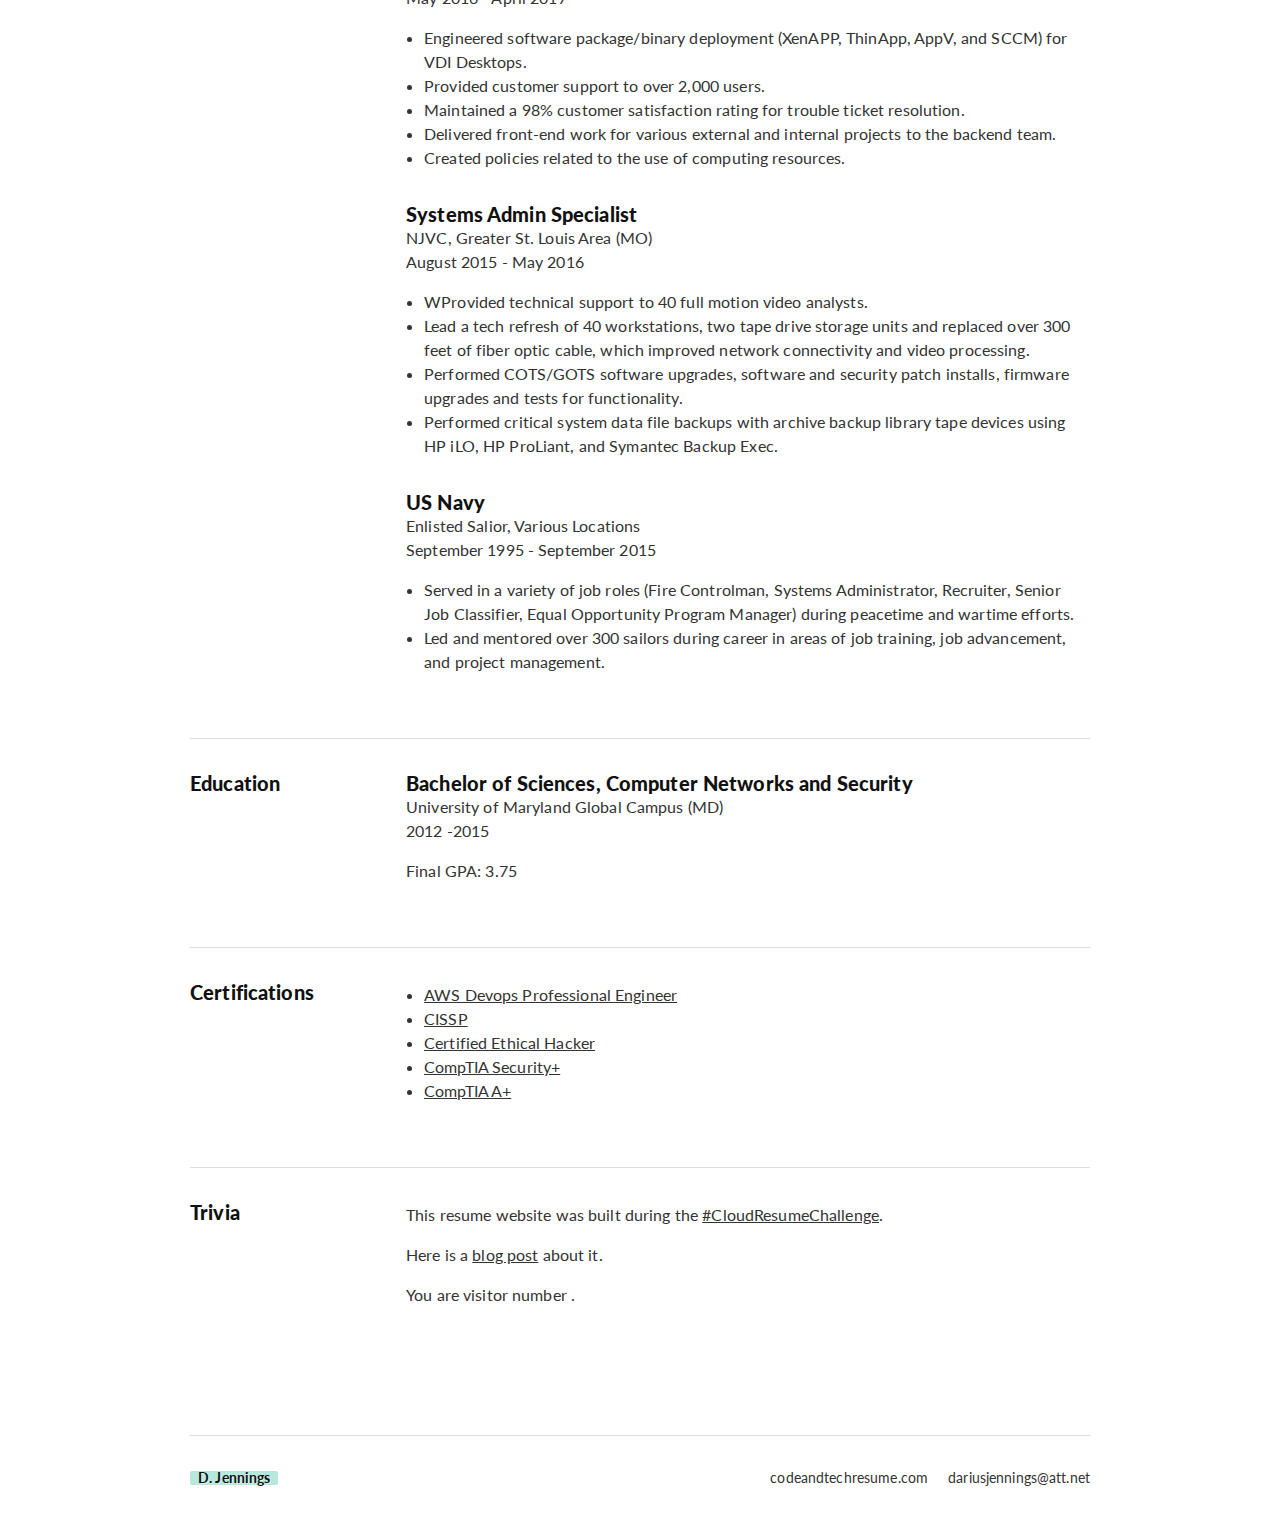
==== commit f8a762f0: "updated the html" ====
--- a/src/index.html
+++ b/src/index.html
@@ -542,7 +542,7 @@
 
         <div class="l-Header">
             <div class="l-Header-col">
-                <a href="https://aws.amazon.com/what-is-cloud-computing"><img src="https://d0.awsstatic.com/logos/powered-by-aws.png" alt="Powered by AWS Cloud Computing"></a>
+                <!-- <a href="https://aws.amazon.com/what-is-cloud-computing"><img src="https://d0.awsstatic.com/logos/powered-by-aws.png" alt="Powered by AWS Cloud Computing"></a> -->
                     <h1 class="Title">
                         <span class="u-shadow">
                             Darius 
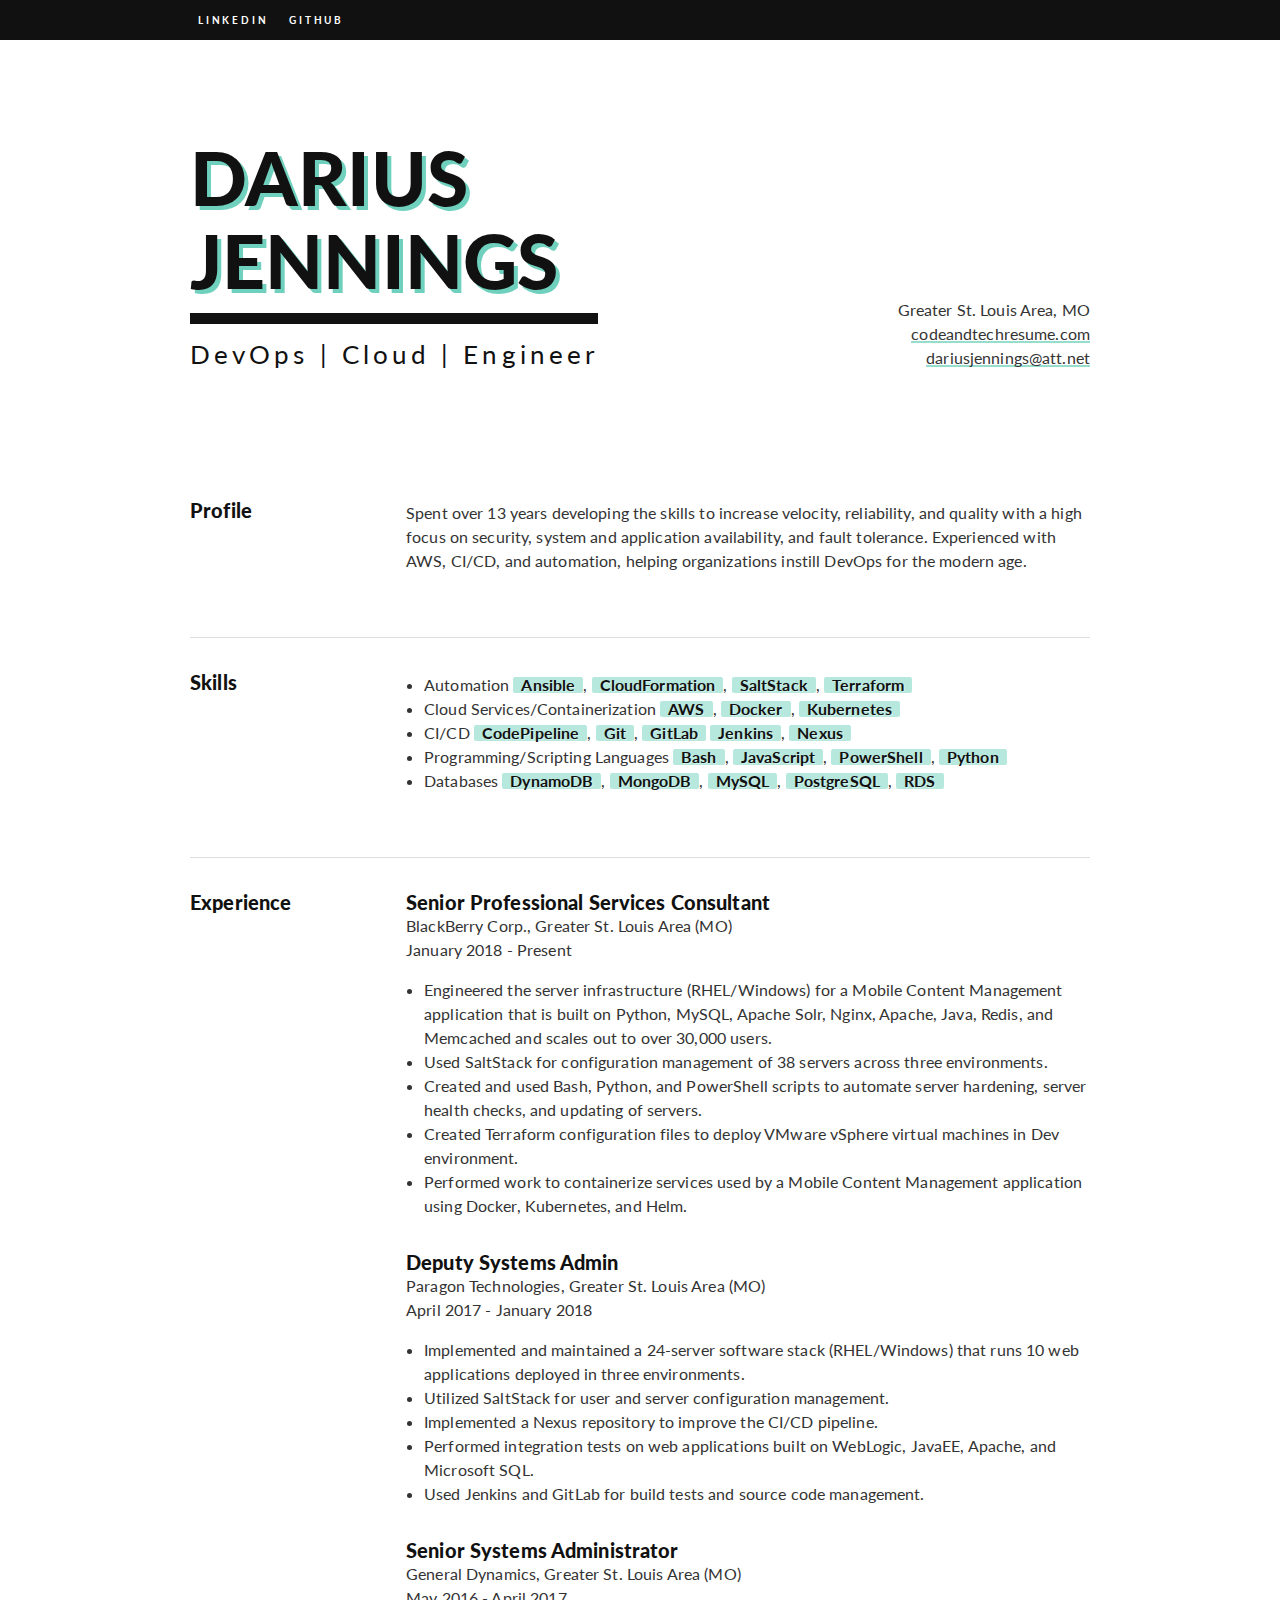
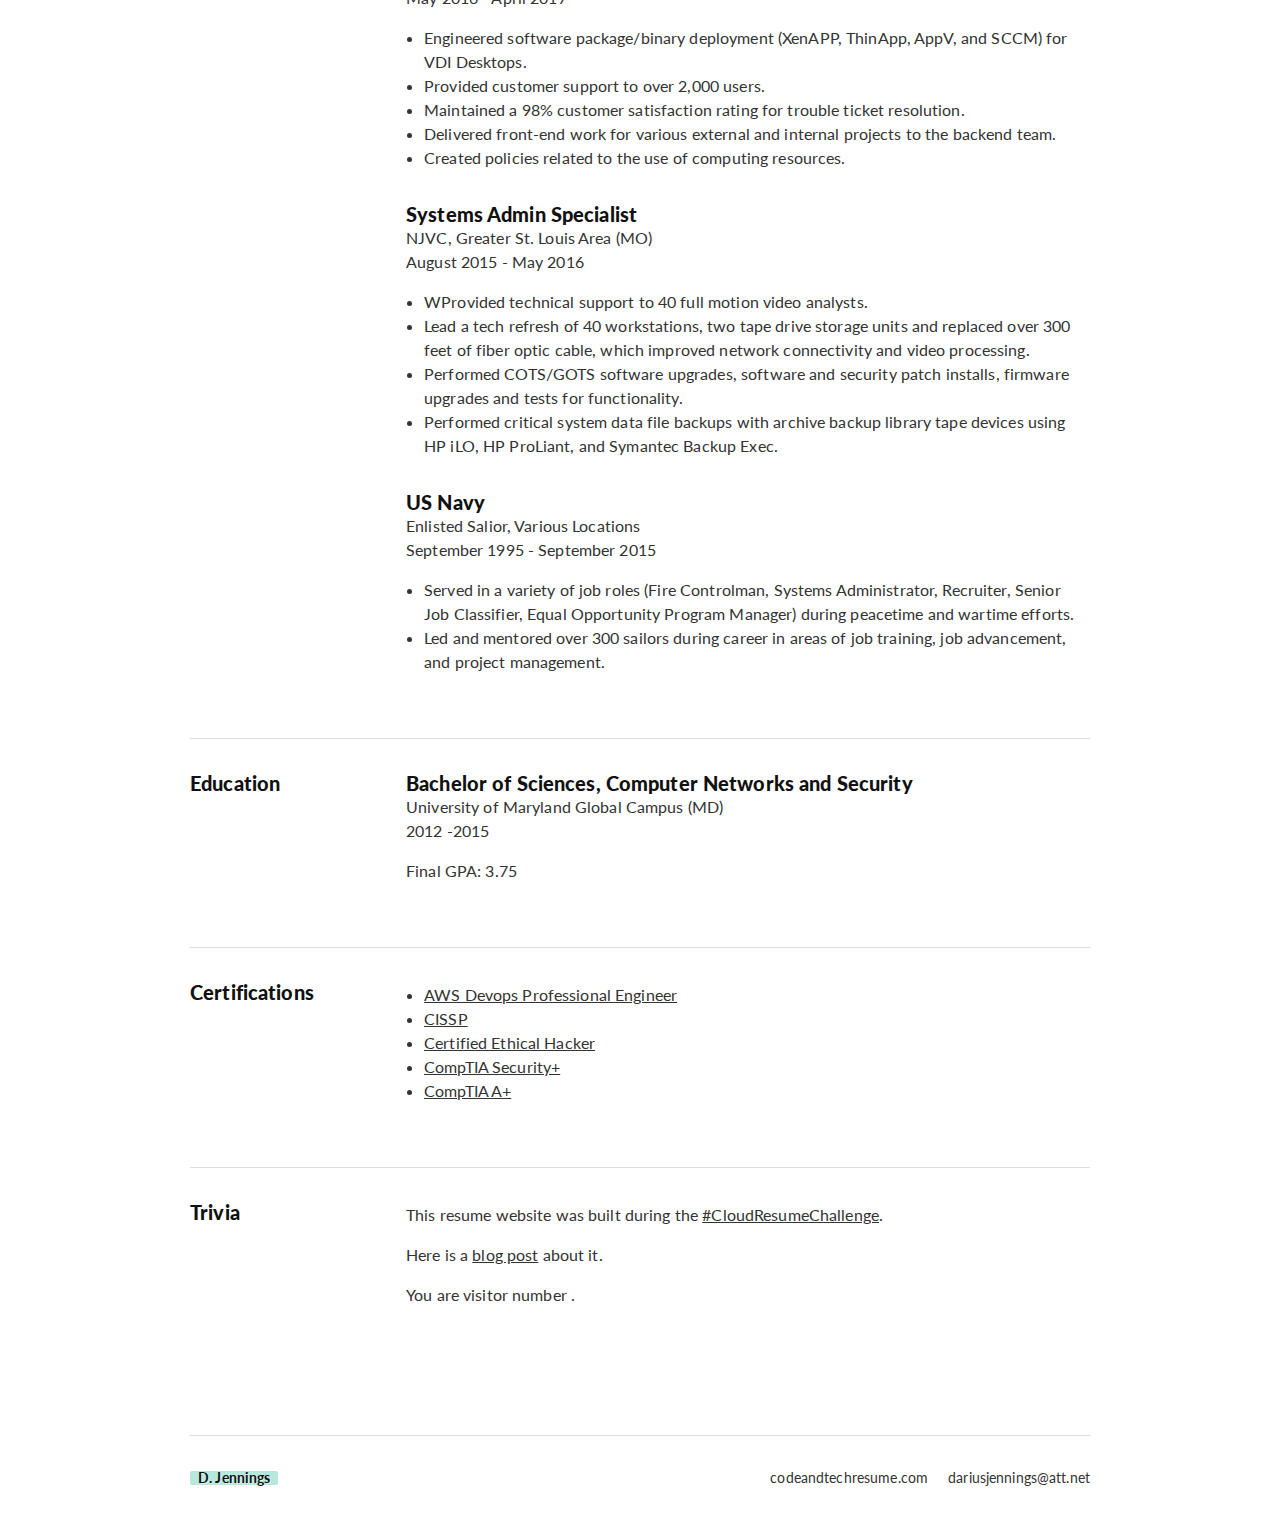
==== commit 2d12913d: "Fixed spelling error" ====
--- a/src/index.html
+++ b/src/index.html
@@ -542,7 +542,7 @@
 
         <div class="l-Header">
             <div class="l-Header-col">
-                <!-- <a href="https://aws.amazon.com/what-is-cloud-computing"><img src="https://d0.awsstatic.com/logos/powered-by-aws.png" alt="Powered by AWS Cloud Computing"></a> -->
+                <a href="https://aws.amazon.com/what-is-cloud-computing">
                     <h1 class="Title">
                         <span class="u-shadow">
                             Darius 
@@ -595,7 +595,7 @@
                         <strong class="Tag">Jenkins</strong>,
                         <strong class="Tag">Nexus</strong>
                     </li>
-                    <li>Programming/Scriptaing Languages
+                    <li>Programming/Scripting Languages
                         <strong class="Tag">Bash</strong>, 
                         <strong class="Tag">JavaScript</strong>, 
                         <strong class="Tag">PowerShell</strong>,
